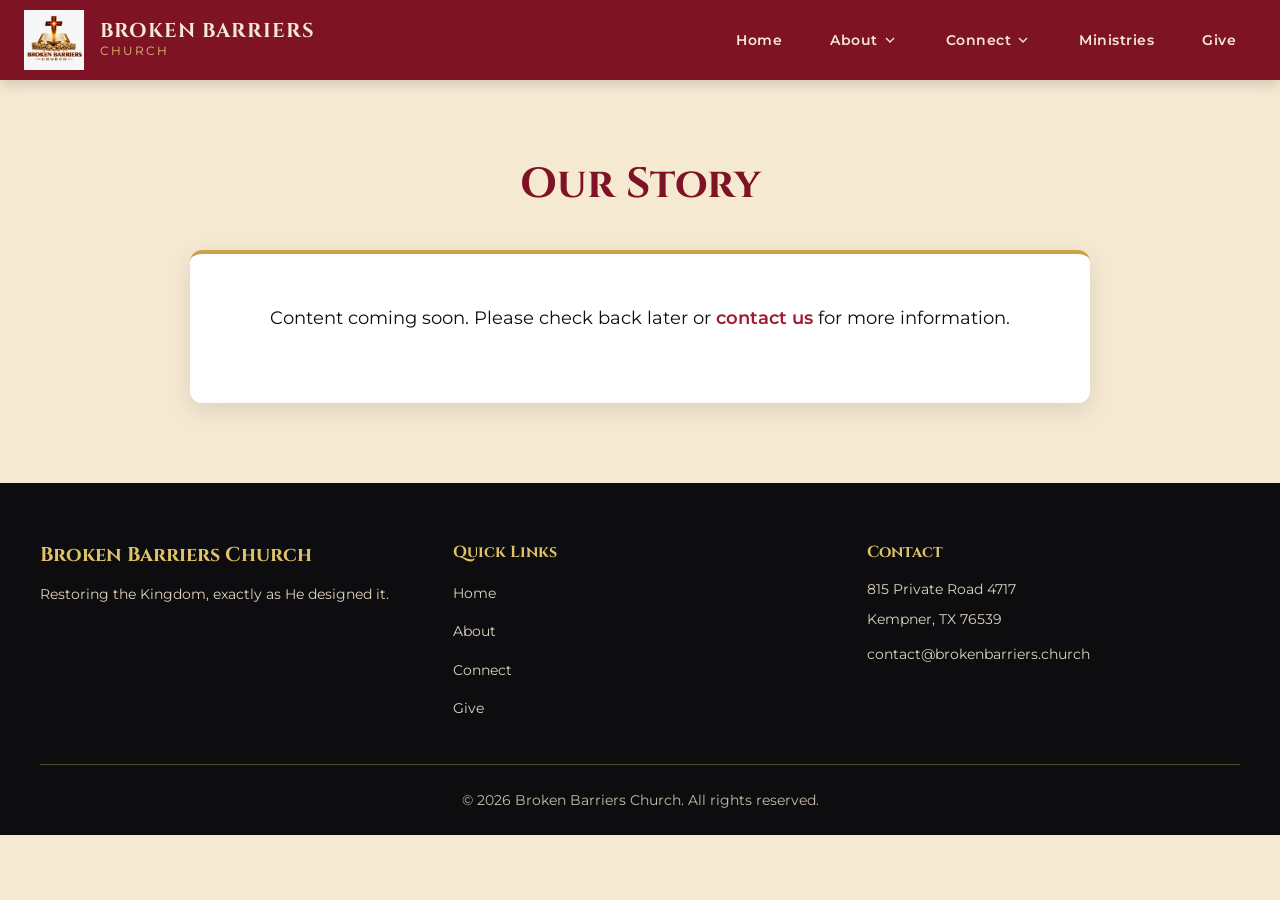
==== about.html @ 2a8a8492 "Add files via upload" ====
<!DOCTYPE html>
<html lang="en">
<head>
    <meta charset="UTF-8">
    <meta name="viewport" content="width=device-width, initial-scale=1.0">
    <title>Our Story - Broken Barriers Church</title>
    <link rel="stylesheet" href="styles.css">
    <svg style="display: none;"><symbol id="menu-icon" viewBox="0 0 24 24" fill="none" stroke="currentColor" stroke-width="2"><line x1="3" y1="12" x2="21" y2="12"></line><line x1="3" y1="6" x2="21" y2="6"></line><line x1="3" y1="18" x2="21" y2="18"></line></symbol><symbol id="x-icon" viewBox="0 0 24 24" fill="none" stroke="currentColor" stroke-width="2"><line x1="18" y1="6" x2="6" y2="18"></line><line x1="6" y1="6" x2="18" y2="18"></line></symbol><symbol id="chevron-down" viewBox="0 0 24 24" fill="none" stroke="currentColor" stroke-width="2"><polyline points="6 9 12 15 18 9"></polyline></symbol></svg>
</head>
<body>
    <header>
        <nav>
            <div class="logo-section">
                <div class="logo-icon"><img src="logo.png" alt="Broken Barriers Church Logo"></div>
                <div class="logo-text"><h1>BROKEN BARRIERS</h1><p>CHURCH</p></div>
            </div>
            <div class="desktop-nav">
                <div class="nav-item"><a href="index.html" class="nav-button">Home</a></div>
                <div class="nav-item"><button class="nav-button">About<svg width="16" height="16"><use href="#chevron-down"></use></svg></button><div class="dropdown-menu"><a href="what-we-believe.html" class="dropdown-item">What We Believe</a><a href="leadership.html" class="dropdown-item">Leadership</a><a href="about.html" class="dropdown-item">Our Story</a></div></div>
                <div class="nav-item"><button class="nav-button">Connect<svg width="16" height="16"><use href="#chevron-down"></use></svg></button><div class="dropdown-menu"><a href="visit-us.html" class="dropdown-item">Visit Us</a><a href="new-here.html" class="dropdown-item">New Here</a><a href="events.html" class="dropdown-item">Events</a><a href="sermons.html" class="dropdown-item">Sermons</a><a href="prayer-connect.html" class="dropdown-item">Prayer</a><a href="contact.html" class="dropdown-item">Contact</a></div></div>
                <div class="nav-item"><a href="ministries.html" class="nav-button">Ministries</a></div>
                <div class="nav-item"><a href="give.html" class="nav-button">Give</a></div>
            </div>
            <button class="mobile-menu-button" id="mobile-menu-button"><svg width="28" height="28"><use href="#menu-icon"></use></svg></button>
        </nav>
        <div class="mobile-nav" id="mobile-nav">
            <a href="index.html" class="mobile-nav-item">Home</a>
            <button class="mobile-nav-item" data-dropdown="mobile-about-dropdown">About<svg width="18" height="18" class="chevron"><use href="#chevron-down"></use></svg></button>
            <div class="mobile-dropdown" id="mobile-about-dropdown"><a href="what-we-believe.html" class="mobile-dropdown-item">What We Believe</a><a href="leadership.html" class="mobile-dropdown-item">Leadership</a><a href="about.html" class="mobile-dropdown-item">Our Story</a></div>
            <button class="mobile-nav-item" data-dropdown="mobile-connect-dropdown">Connect<svg width="18" height="18" class="chevron"><use href="#chevron-down"></use></svg></button>
            <div class="mobile-dropdown" id="mobile-connect-dropdown"><a href="visit-us.html" class="mobile-dropdown-item">Visit Us</a><a href="new-here.html" class="mobile-dropdown-item">New Here</a><a href="events.html" class="mobile-dropdown-item">Events</a><a href="sermons.html" class="mobile-dropdown-item">Sermons</a><a href="prayer-connect.html" class="mobile-dropdown-item">Prayer</a><a href="contact.html" class="mobile-dropdown-item">Contact</a></div>
            <a href="ministries.html" class="mobile-nav-item">Ministries</a>
            <a href="give.html" class="mobile-nav-item">Give</a>
        </div>
    </header>
    <main>
        <section class="section-light">
            <div class="container-narrow">
                <h1 class="section-title">Our Story</h1>
                <div class="card text-center">
                    <p style="font-size: 18px;">Content coming soon. Please check back later or <a href="contact.html" style="color: var(--crimson-red); font-weight: 600;">contact us</a> for more information.</p>
                </div>
            </div>
        </section>
    </main>
    <footer><div class="footer-container"><div class="footer-grid"><div class="footer-section"><h3>Broken Barriers Church</h3><p>Restoring the Kingdom, exactly as He designed it.</p></div><div class="footer-section"><h4>Quick Links</h4><div class="footer-links"><a href="index.html" class="footer-link">Home</a><a href="about.html" class="footer-link">About</a><a href="contact.html" class="footer-link">Connect</a><a href="give.html" class="footer-link">Give</a></div></div><div class="footer-section"><h4>Contact</h4><p>815 Private Road 4717</p><p>Kempner, TX 76539</p><p style="margin-top: 12px;">contact@brokenbarriers.church</p></div></div><div class="footer-bottom"><p>&copy; 2026 Broken Barriers Church. All rights reserved.</p></div></div></footer>
    <script src="shared.js"></script>
</body>
</html>
---- styles.css ----
/* Broken Barriers Church - Styles */

/* Import Google Fonts */
@import url('https://fonts.googleapis.com/css2?family=Cinzel:wght@400;700&family=Montserrat:wght@400;600;700&display=swap');

/* CSS Variables - Brand Colors */
:root {
  --crimson-red: #9E1B32;
  --deep-crimson: #7E1326;
  --rich-gold: #C9A24A;
  --warm-gold: #E0C26B;
  --parchment-cream: #F5E9D2;
  --obsidian-black: #0D0D0F;
}

/* Reset and Base Styles */
* {
  margin: 0;
  padding: 0;
  box-sizing: border-box;
}

body {
  font-family: 'Montserrat', sans-serif;
  background-color: var(--parchment-cream);
  color: var(--obsidian-black);
  line-height: 1.6;
  overflow-x: hidden;
}

h1, h2, h3, h4, h5, h6 {
  font-family: 'Cinzel', serif;
  font-weight: 700;
  line-height: 1.2;
}

a {
  text-decoration: none;
  color: inherit;
}

button {
  font-family: 'Montserrat', sans-serif;
  cursor: pointer;
}

/* Header Styles */
header {
  position: sticky;
  top: 0;
  z-index: 1000;
  background-color: var(--deep-crimson);
  box-shadow: 0 4px 12px rgba(0, 0, 0, 0.15);
}

nav {
  max-width: 1280px;
  margin: 0 auto;
  padding: 0 24px;
  display: flex;
  justify-content: space-between;
  align-items: center;
  height: 80px;
}

.logo-section {
  display: flex;
  align-items: center;
  gap: 16px;
}

.logo-icon {
  width: 60px;
  height: 60px;
  display: flex;
  align-items: center;
  justify-content: center;
}

.logo-icon img {
  width: 100%;
  height: 100%;
  object-fit: contain;
}

.logo-text h1 {
  font-size: 20px;
  color: var(--parchment-cream);
  letter-spacing: 1px;
  margin-bottom: 0;
}

.logo-text p {
  font-size: 12px;
  color: var(--warm-gold);
  letter-spacing: 2px;
  margin-top: -2px;
}

/* Desktop Navigation */
.desktop-nav {
  display: none;
}

@media (min-width: 768px) {
  .desktop-nav {
    display: flex;
    gap: 8px;
    align-items: center;
  }
}

.nav-item {
  position: relative;
}

.nav-button {
  padding: 12px 20px;
  font-size: 14px;
  font-weight: 600;
  color: var(--parchment-cream);
  background-color: transparent;
  border: none;
  display: flex;
  align-items: center;
  gap: 4px;
  transition: all 0.3s;
  border-radius: 6px;
  letter-spacing: 0.5px;
}

.nav-button:hover {
  background-color: var(--crimson-red);
  color: var(--warm-gold);
}

.nav-button.active {
  background-color: var(--crimson-red);
  color: var(--warm-gold);
}

/* Dropdown Menu */
.dropdown-menu {
  position: absolute;
  top: 100%;
  left: 0;
  background-color: var(--parchment-cream);
  border-radius: 8px;
  box-shadow: 0 8px 24px rgba(0, 0, 0, 0.2);
  min-width: 200px;
  margin-top: 0;
  padding-top: 8px;
  overflow: hidden;
  border: 2px solid var(--rich-gold);
  display: none;
  z-index: 100;
}

.dropdown-menu::before {
  content: '';
  position: absolute;
  top: 0;
  left: 0;
  right: 0;
  height: 8px;
  background: transparent;
}

.nav-item:hover .dropdown-menu {
  display: block;
}

.dropdown-item {
  width: 100%;
  padding: 12px 20px;
  font-size: 14px;
  color: var(--obsidian-black);
  background-color: transparent;
  border: none;
  text-align: left;
  transition: all 0.2s;
  display: block;
  position: relative;
  z-index: 101;
}

.dropdown-item:hover {
  background-color: var(--rich-gold);
  color: var(--deep-crimson);
}

/* Mobile Menu Button */
.mobile-menu-button {
  display: block;
  padding: 8px;
  background-color: transparent;
  border: none;
  color: var(--parchment-cream);
}

@media (min-width: 768px) {
  .mobile-menu-button {
    display: none;
  }
}

/* Mobile Navigation */
.mobile-nav {
  display: none;
  background-color: var(--crimson-red);
  padding: 16px;
  border-top: 2px solid var(--rich-gold);
}

.mobile-nav.active {
  display: block;
}

.mobile-nav-item {
  width: 100%;
  padding: 14px;
  font-size: 16px;
  font-weight: 600;
  color: var(--parchment-cream);
  background-color: transparent;
  border: none;
  text-align: left;
  display: flex;
  justify-content: space-between;
  align-items: center;
  border-bottom: 1px solid var(--deep-crimson);
}

.mobile-dropdown {
  padding-left: 16px;
  background-color: var(--deep-crimson);
  display: none;
}

.mobile-dropdown.active {
  display: block;
}

.mobile-dropdown-item {
  width: 100%;
  padding: 12px;
  font-size: 14px;
  color: var(--warm-gold);
  background-color: transparent;
  border: none;
  text-align: left;
  display: block;
}

/* Hero Section */
.hero {
  background: linear-gradient(135deg, var(--deep-crimson) 0%, var(--crimson-red) 100%);
  color: var(--parchment-cream);
  padding: 80px 24px;
  text-align: center;
  position: relative;
  overflow: hidden;
}

.hero::before {
  content: '';
  position: absolute;
  top: 0;
  left: 0;
  right: 0;
  bottom: 0;
  opacity: 0.1;
  background-image: radial-gradient(circle, rgba(255,255,255,0.1) 1px, transparent 1px);
  background-size: 40px 40px;
}

.hero-content {
  max-width: 900px;
  margin: 0 auto;
  position: relative;
  z-index: 1;
}

.hero h1 {
  font-size: clamp(32px, 5vw, 56px);
  margin-bottom: 24px;
  color: var(--warm-gold);
  text-shadow: 2px 2px 4px rgba(0, 0, 0, 0.3);
}

.hero p {
  font-size: clamp(18px, 2.5vw, 24px);
  margin-bottom: 32px;
  line-height: 1.6;
}

.hero-buttons {
  display: flex;
  gap: 16px;
  justify-content: center;
  flex-wrap: wrap;
}

/* Buttons */
.btn {
  padding: 16px 32px;
  font-size: 18px;
  font-weight: 600;
  border: none;
  border-radius: 8px;
  transition: all 0.3s;
  box-shadow: 0 4px 12px rgba(0, 0, 0, 0.2);
  display: inline-block;
}

.btn-primary {
  background-color: var(--rich-gold);
  color: var(--deep-crimson);
}

.btn-primary:hover {
  transform: translateY(-2px);
  box-shadow: 0 6px 16px rgba(0, 0, 0, 0.3);
}

.btn-secondary {
  background-color: transparent;
  color: var(--parchment-cream);
  border: 2px solid var(--parchment-cream);
}

.btn-secondary:hover {
  background-color: var(--parchment-cream);
  color: var(--deep-crimson);
}

/* Section Styles */
section {
  padding: 80px 24px;
}

.section-light {
  background-color: var(--parchment-cream);
}

.section-dark {
  background-color: var(--deep-crimson);
  color: var(--parchment-cream);
}

.section-gradient {
  background: linear-gradient(to bottom, var(--parchment-cream), rgba(224, 194, 107, 0.2));
}

.container {
  max-width: 1200px;
  margin: 0 auto;
}

.container-narrow {
  max-width: 900px;
  margin: 0 auto;
}

.container-medium {
  max-width: 1000px;
  margin: 0 auto;
}

/* Section Headers */
.section-title {
  font-size: clamp(28px, 4vw, 42px);
  text-align: center;
  margin-bottom: 40px;
  color: var(--deep-crimson);
}

.section-dark .section-title {
  color: var(--warm-gold);
}

/* Cards */
.card {
  background-color: white;
  padding: 48px;
  border-radius: 12px;
  box-shadow: 0 8px 24px rgba(0, 0, 0, 0.1);
  border-top: 4px solid var(--rich-gold);
  line-height: 1.8;
}

.card h2 {
  font-size: 28px;
  color: var(--crimson-red);
  margin-bottom: 20px;
}

.card h3 {
  font-size: 24px;
  color: var(--crimson-red);
  margin-top: 32px;
  margin-bottom: 16px;
}

.card h4 {
  font-size: 22px;
  color: var(--crimson-red);
  margin-top: 24px;
  margin-bottom: 12px;
}

.card p {
  margin-bottom: 20px;
}

.card ul {
  padding-left: 28px;
  margin-bottom: 24px;
}

.card li {
  margin-bottom: 8px;
}

/* Grid Layouts */
.grid-2 {
  display: grid;
  grid-template-columns: repeat(auto-fit, minmax(300px, 1fr));
  gap: 32px;
}

.grid-3 {
  display: grid;
  grid-template-columns: repeat(auto-fit, minmax(280px, 1fr));
  gap: 32px;
}

/* Info Card */
.info-card {
  background-color: white;
  padding: 40px;
  border-radius: 12px;
  box-shadow: 0 8px 24px rgba(0, 0, 0, 0.1);
  border-top: 4px solid var(--rich-gold);
}

.info-card-header {
  display: flex;
  align-items: center;
  gap: 16px;
  margin-bottom: 20px;
}

.info-card-icon {
  color: var(--crimson-red);
}

.info-card h3 {
  font-size: 22px;
  color: var(--deep-crimson);
  margin: 0;
}

.info-card p {
  font-size: 18px;
  line-height: 1.6;
  margin: 0;
}

/* Trait Cards */
.trait-card {
  background-color: white;
  padding: 32px;
  border-radius: 12px;
  text-align: center;
  box-shadow: 0 4px 16px rgba(0, 0, 0, 0.08);
  transition: transform 0.3s, box-shadow 0.3s;
  cursor: pointer;
  border: 1px solid rgba(224, 194, 107, 0.4);
}

.trait-card:hover {
  transform: translateY(-4px);
  box-shadow: 0 8px 24px rgba(0, 0, 0, 0.12);
}

.trait-icon {
  color: var(--crimson-red);
  font-size: 40px;
  margin-bottom: 16px;
}

.trait-card h3 {
  font-size: 22px;
  font-weight: bold;
  margin-bottom: 12px;
  color: var(--deep-crimson);
}

.trait-card p {
  font-size: 15px;
  line-height: 1.6;
  color: var(--obsidian-black);
  margin: 0;
}

/* Highlight Box */
.highlight-box {
  margin-top: 40px;
  padding: 24px;
  background-color: rgba(224, 194, 107, 0.2);
  border-radius: 8px;
  border-left: 4px solid var(--rich-gold);
}

.highlight-box p {
  margin: 0;
}

.highlight-box p:first-child {
  font-weight: 600;
  font-size: 18px;
  color: var(--deep-crimson);
  margin-bottom: 12px;
}

/* Service Times Box */
.service-times-box {
  background-color: var(--crimson-red);
  padding: 40px;
  border-radius: 12px;
  border: 2px solid var(--rich-gold);
  text-align: center;
}

.service-time-item {
  display: flex;
  align-items: center;
  justify-content: center;
  gap: 12px;
  margin-bottom: 24px;
}

.service-time-item:last-child {
  margin-bottom: 0;
}

.service-time-item p {
  font-size: 24px;
  font-weight: 600;
  margin: 0;
}

/* Contact Info */
.contact-section {
  margin-bottom: 32px;
}

.contact-header {
  display: flex;
  align-items: center;
  gap: 12px;
  margin-bottom: 16px;
}

.contact-header h3 {
  font-size: 20px;
  color: var(--deep-crimson);
  margin: 0;
}

.contact-content {
  padding-left: 36px;
  font-size: 16px;
}

/* Footer */
footer {
  background-color: var(--obsidian-black);
  color: var(--parchment-cream);
  padding: 60px 24px 24px;
}

.footer-container {
  max-width: 1200px;
  margin: 0 auto;
}

.footer-grid {
  display: grid;
  grid-template-columns: repeat(auto-fit, minmax(250px, 1fr));
  gap: 40px;
  margin-bottom: 40px;
}

.footer-section h3,
.footer-section h4 {
  font-size: 20px;
  margin-bottom: 16px;
  color: var(--warm-gold);
}

.footer-section h4 {
  font-size: 16px;
}

.footer-section p {
  font-size: 14px;
  line-height: 1.6;
  opacity: 0.9;
  margin-bottom: 8px;
}

.footer-links {
  display: flex;
  flex-direction: column;
  gap: 8px;
}

.footer-link {
  font-size: 14px;
  opacity: 0.9;
  padding: 4px 0;
  transition: color 0.2s;
}

.footer-link:hover {
  color: var(--warm-gold);
}

.footer-bottom {
  border-top: 1px solid rgba(224, 194, 107, 0.4);
  padding-top: 24px;
  text-align: center;
  font-size: 14px;
  opacity: 0.8;
}

/* Utility Classes */
.text-center {
  text-align: center;
}

.mb-8 {
  margin-bottom: 8px;
}

.mb-16 {
  margin-bottom: 16px;
}

.mb-24 {
  margin-bottom: 24px;
}

.mb-32 {
  margin-bottom: 32px;
}

.mb-40 {
  margin-bottom: 40px;
}

.mt-32 {
  margin-top: 32px;
}

.mt-40 {
  margin-top: 40px;
}

/* Responsive adjustments */
@media (max-width: 767px) {
  .hero {
    padding: 60px 24px;
  }

  section {
    padding: 60px 24px;
  }

  .card {
    padding: 32px 24px;
  }

  .info-card {
    padding: 32px 24px;
  }
}
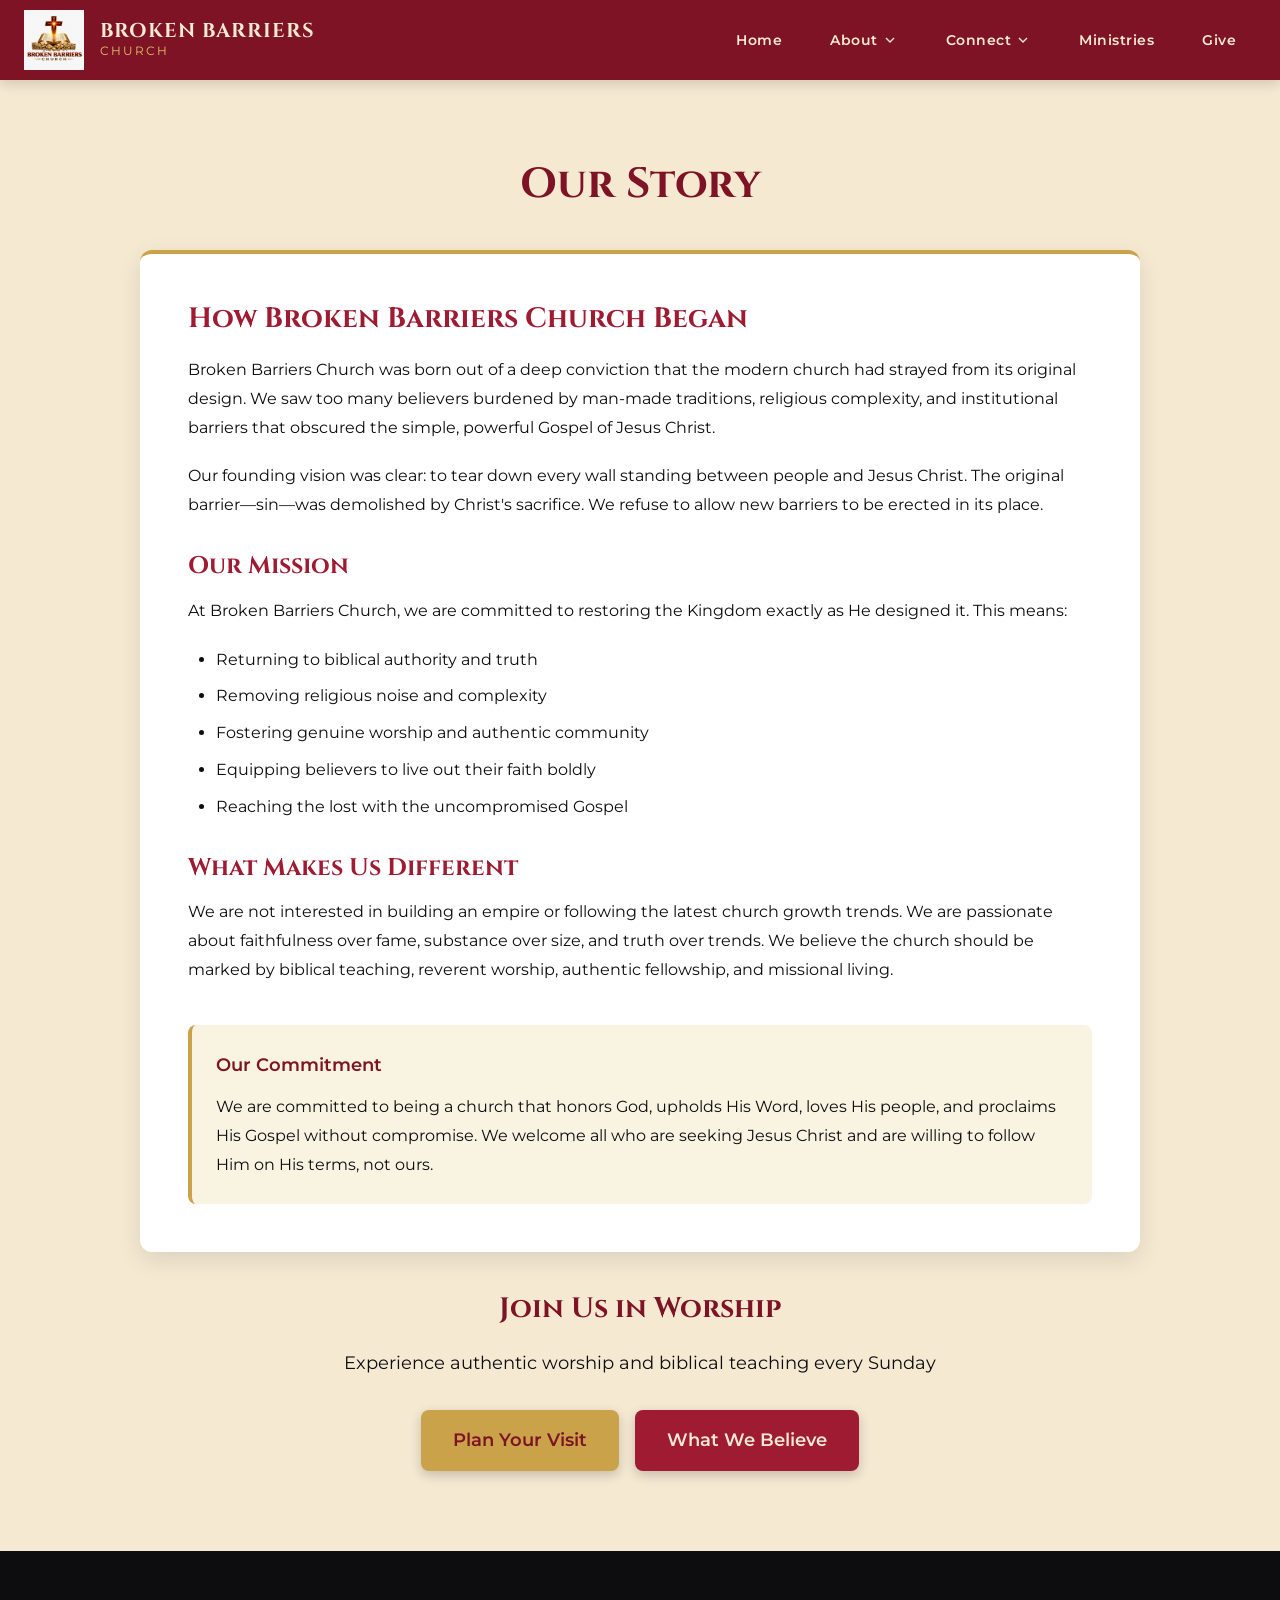
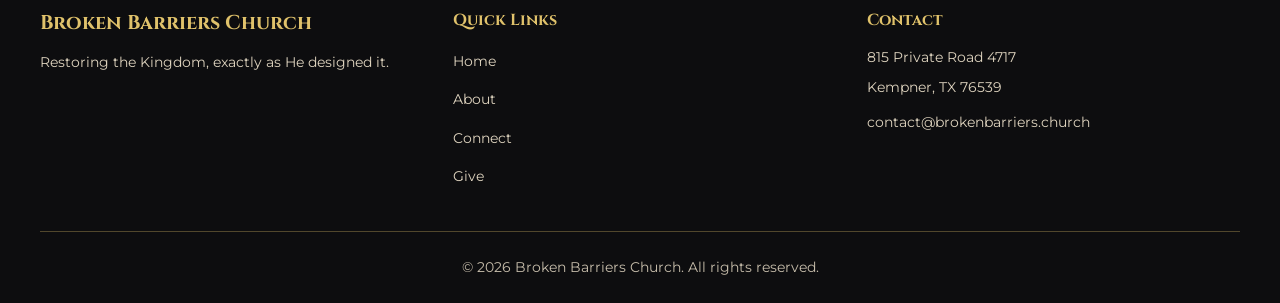
==== commit 54479a52: "Add files via upload" ====
--- a/about.html
+++ b/about.html
@@ -35,10 +35,41 @@
     </header>
     <main>
         <section class="section-light">
-            <div class="container-narrow">
+            <div class="container-medium">
                 <h1 class="section-title">Our Story</h1>
-                <div class="card text-center">
-                    <p style="font-size: 18px;">Content coming soon. Please check back later or <a href="contact.html" style="color: var(--crimson-red); font-weight: 600;">contact us</a> for more information.</p>
+                
+                <div class="card">
+                    <h2>How Broken Barriers Church Began</h2>
+                    <p>Broken Barriers Church was born out of a deep conviction that the modern church had strayed from its original design. We saw too many believers burdened by man-made traditions, religious complexity, and institutional barriers that obscured the simple, powerful Gospel of Jesus Christ.</p>
+                    
+                    <p>Our founding vision was clear: to tear down every wall standing between people and Jesus Christ. The original barrier—sin—was demolished by Christ's sacrifice. We refuse to allow new barriers to be erected in its place.</p>
+                    
+                    <h3>Our Mission</h3>
+                    <p>At Broken Barriers Church, we are committed to restoring the Kingdom exactly as He designed it. This means:</p>
+                    <ul>
+                        <li>Returning to biblical authority and truth</li>
+                        <li>Removing religious noise and complexity</li>
+                        <li>Fostering genuine worship and authentic community</li>
+                        <li>Equipping believers to live out their faith boldly</li>
+                        <li>Reaching the lost with the uncompromised Gospel</li>
+                    </ul>
+
+                    <h3>What Makes Us Different</h3>
+                    <p>We are not interested in building an empire or following the latest church growth trends. We are passionate about faithfulness over fame, substance over size, and truth over trends. We believe the church should be marked by biblical teaching, reverent worship, authentic fellowship, and missional living.</p>
+
+                    <div class="highlight-box">
+                        <p>Our Commitment</p>
+                        <p>We are committed to being a church that honors God, upholds His Word, loves His people, and proclaims His Gospel without compromise. We welcome all who are seeking Jesus Christ and are willing to follow Him on His terms, not ours.</p>
+                    </div>
+                </div>
+
+                <div class="mt-40 text-center">
+                    <h2 class="section-title" style="font-size: 28px; margin-bottom: 24px;">Join Us in Worship</h2>
+                    <p style="font-size: 18px; margin-bottom: 32px; color: var(--obsidian-black);">Experience authentic worship and biblical teaching every Sunday</p>
+                    <div style="display: flex; gap: 16px; justify-content: center; flex-wrap: wrap;">
+                        <a href="visit-us.html" class="btn btn-primary">Plan Your Visit</a>
+                        <a href="what-we-believe.html" class="btn btn-secondary" style="background-color: var(--crimson-red); color: var(--parchment-cream); border: none;">What We Believe</a>
+                    </div>
                 </div>
             </div>
         </section>
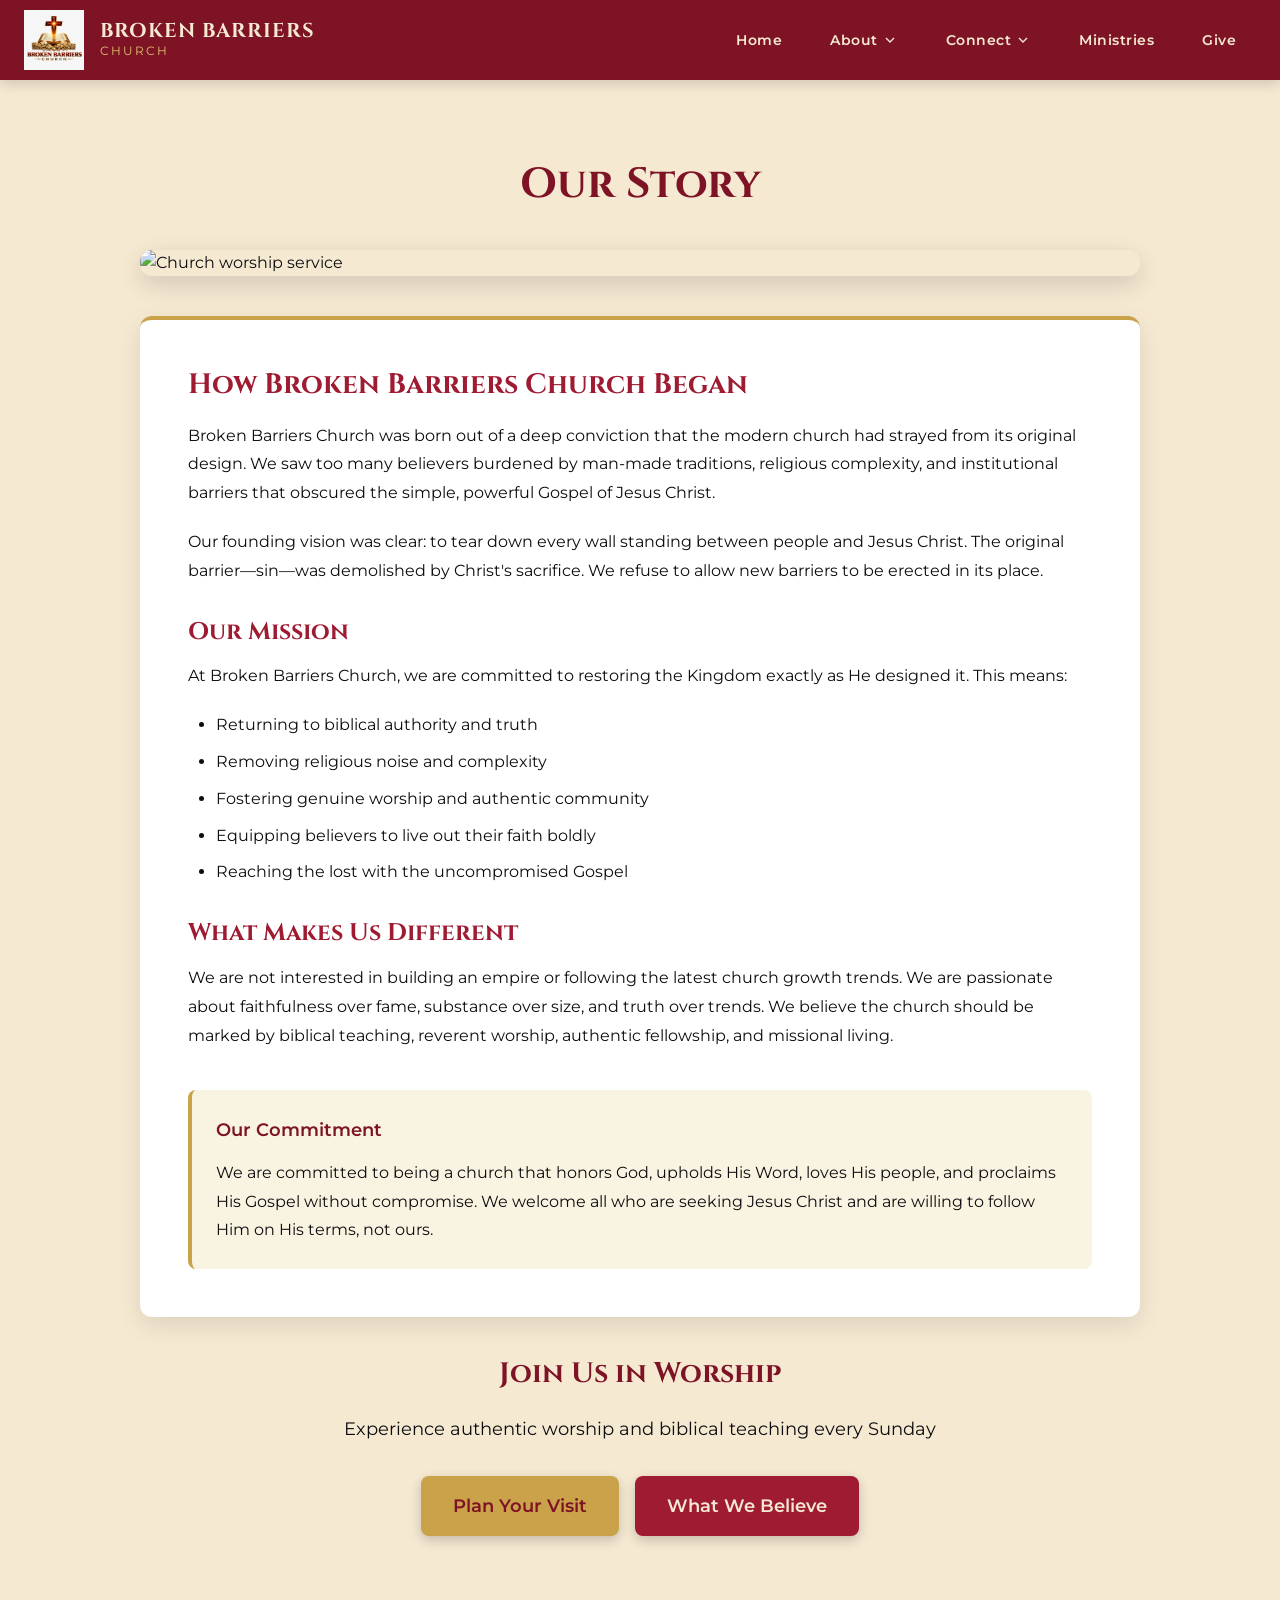
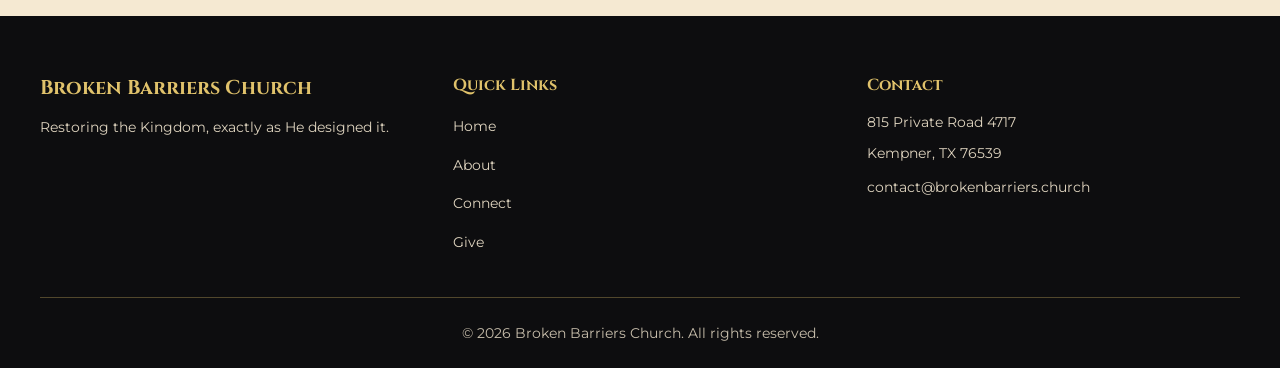
==== commit 55a88e64: "Add files via upload" ====
--- a/about.html
+++ b/about.html
@@ -37,6 +37,13 @@
         <section class="section-light">
             <div class="container-medium">
                 <h1 class="section-title">Our Story</h1>
+                
+                <!-- Hero Image -->
+                <div style="margin-bottom: 40px; border-radius: 12px; overflow: hidden; box-shadow: 0 8px 24px rgba(0, 0, 0, 0.15);">
+                    <img src="https://images.unsplash.com/photo-1438232992991-995b7058bbb3?w=1200&h=600&fit=crop" 
+                         alt="Church worship service" 
+                         style="width: 100%; height: 400px; object-fit: cover;">
+                </div>
                 
                 <div class="card">
                     <h2>How Broken Barriers Church Began</h2>
